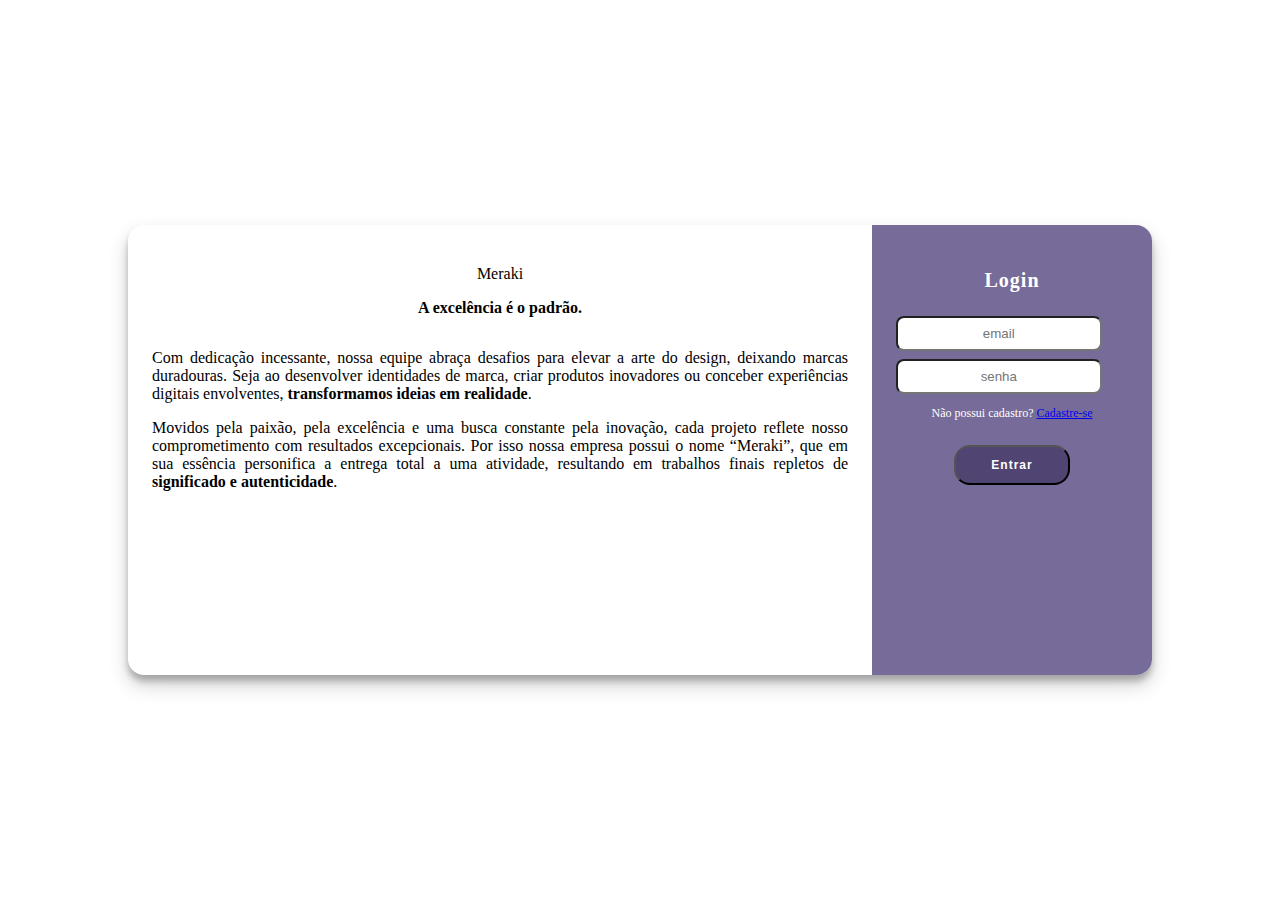
==== index.html @ 6f12db4a "Componentes iniciais" ====
<!DOCTYPE html>
<html lang="pt-br">
    <head>
        <!-- Metadados do documento -->
        <meta charset="UTF-8">
        <meta name="viewport" content="width=device-width, initial-scale=1.0">
        <meta name="author" content="Livia Hahmann">
        <meta name="description" content="Projeto Programar - Meraki">
        <meta name="keywords" content="designers, portfolio, senac">
        <meta name="robots" content="index, follow">
        <title>Meraki</title>

        <!-- Referência para uma folha de estilo em arquivo externo -->
        <link rel="stylesheet" href="./styles/index.css">
        
        <!-- Referência para código Javascript em arquivo externo -->
        <script type="text/javascript" language="javascript" src="./scripts/scripts.js"></script>
    </head>
    <body>
        <div class="container">
            <div class="box">
                <div class="info-container">
                    <p class="info-img">Meraki</p>
                    <p class="info-title">A excelência é o padrão.</p>
                    <div class="info-texto-container">
                        <p class="info-texto">
                            Com dedicação incessante, nossa equipe abraça desafios para elevar a arte do design, deixando marcas duradouras. Seja ao desenvolver identidades de marca, criar produtos inovadores ou conceber experiências digitais envolventes, <b>transformamos ideias em realidade</b>.
                        </p>
                        <p class="info-texto">
                            Movidos pela paixão, pela excelência e uma busca constante pela inovação, cada projeto reflete nosso comprometimento com resultados excepcionais. Por isso nossa empresa possui o nome “Meraki”, que em sua essência personifica a entrega total a uma atividade, resultando em trabalhos finais repletos de <b>significado e autenticidade</b>.
                        </p>
                    </div>
                </div>
                
                <div class="login-container">
                    <p class="login-title">Login</p>
                    <div class="login-input-container">
                        <input 
                            class="login-input"
                            type="email" 
                            placeholder="email"
                            id="loginEmail" 
                        >
                    </div>
                    <div class="login-input-container">
                        <input 
                            class="login-input"
                            type="password"
                            placeholder="senha" 
                            id="loginSenha"
                        >
                    </div>
                    <p class="login-cadastro">Não possui cadastro? <a href="./pages/cadastrar.html">Cadastre-se</a></p>
                    <div class="login-button-container">
                        <button type="button" class="login-button">Entrar</button>
                    </div>
                </div>
            </div>
        </div>
    </body>
</html>
---- styles/index.css ----
body, html {
    margin: 0;
    padding: 0
}

.container {
    height: 100vh;
    display: flex;
    justify-content: center;
    align-items: center;
}

.box {
    height: 50%;
    width: 80%;
    display: flex;
    border-radius: 1rem;
    box-shadow: rgba(0, 0, 0, 0.19) 0px 10px 20px, rgba(0, 0, 0, 0.23) 0px 6px 6px;
}

.info-container {
    width: 75%;
    padding: 1.5rem;
}

.info-img {
    text-align: center;
}

.info-title {
    text-align: center;
    font-weight: bold;
}

.info-texto-container {
    max-height: 300px;
    overflow-y: auto;
}

.info-texto {
    text-align: justify;
}

.login-container {
    width: 25%;
    padding: 1.5rem;
    background-color: #776C99;
    border-top-right-radius: 1rem;
    border-bottom-right-radius: 1rem;
}

.login-title {
    text-align: center;
    font-size: 1.25rem;
    color: #FFF; 
    font-weight: 600;
    letter-spacing: 1px;
    margin-bottom: 1.5rem;
}

.login-input-container {
    margin-bottom: .5rem;
    box-sizing: border-box;
}

.login-input {
    width: 80%;
    padding: .5rem;
    border-radius: .5rem;
    text-align: center;
}

.login-cadastro {
    text-align: center;
    color: #FFF;
    font-size: 0.75rem;
}

.login-button-container {
    display: flex;
    justify-content: center;
}

.login-button {
    height: 40px;
    width: 50%;
    font-size: .75rem;
    font-weight: 600;
    letter-spacing: 1px;
    border-radius: 1rem;
    background-color: #4F4472;
    color: #FFF;
    margin-top: .75rem;
}
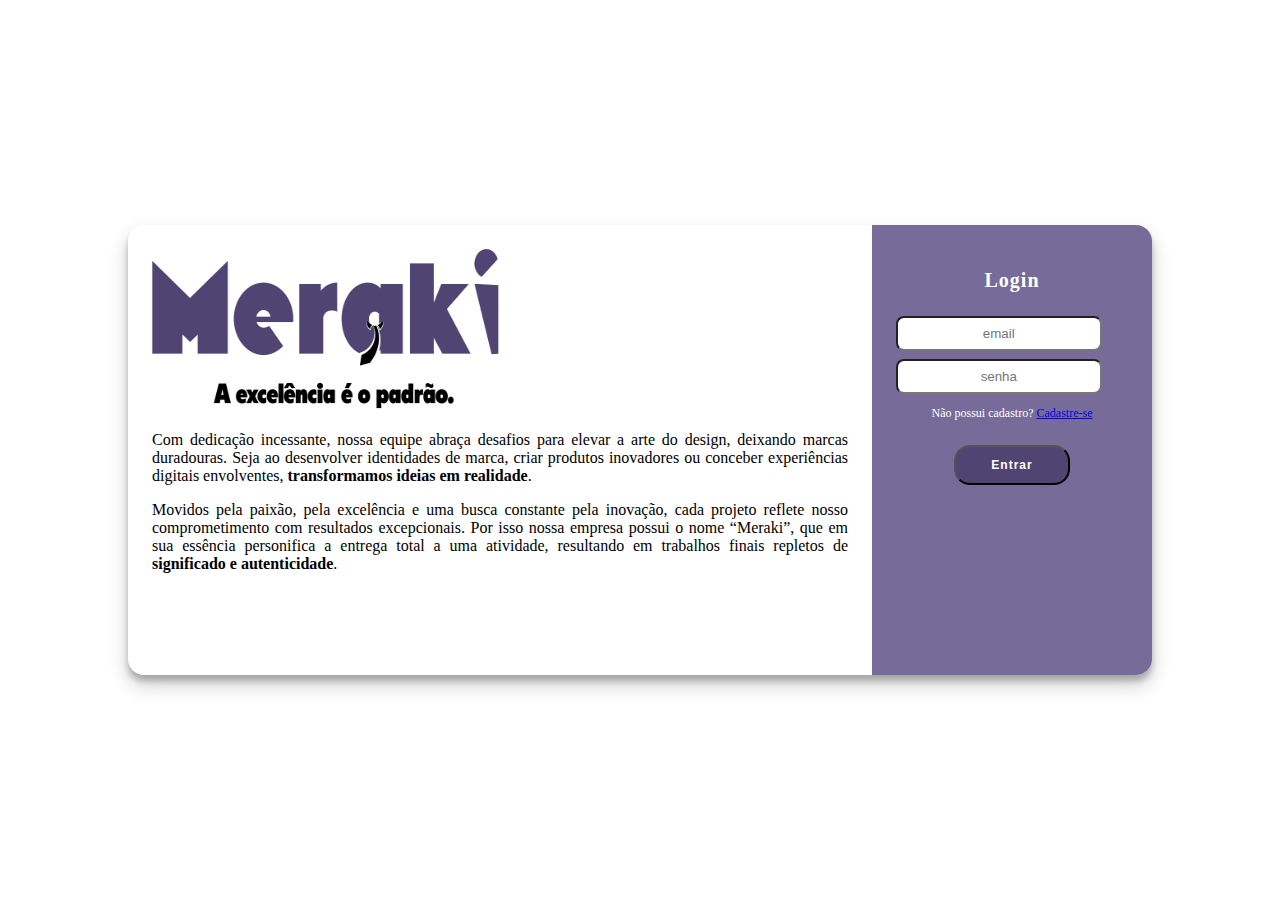
==== commit cb498830: "Pagina designers OK" ====
--- a/index.html
+++ b/index.html
@@ -1,7 +1,6 @@
 <!DOCTYPE html>
 <html lang="pt-br">
     <head>
-        <!-- Metadados do documento -->
         <meta charset="UTF-8">
         <meta name="viewport" content="width=device-width, initial-scale=1.0">
         <meta name="author" content="Livia Hahmann">
@@ -10,18 +9,20 @@
         <meta name="robots" content="index, follow">
         <title>Meraki</title>
 
-        <!-- Referência para uma folha de estilo em arquivo externo -->
         <link rel="stylesheet" href="./styles/index.css">
         
-        <!-- Referência para código Javascript em arquivo externo -->
         <script type="text/javascript" language="javascript" src="./scripts/scripts.js"></script>
     </head>
     <body>
         <div class="container">
             <div class="box">
                 <div class="info-container">
-                    <p class="info-img">Meraki</p>
-                    <p class="info-title">A excelência é o padrão.</p>
+                    <img
+                        src="../assets/meraki 1.png"
+                        alt="logo"
+                        width="350"
+                        height="162"
+                    />
                     <div class="info-texto-container">
                         <p class="info-texto">
                             Com dedicação incessante, nossa equipe abraça desafios para elevar a arte do design, deixando marcas duradouras. Seja ao desenvolver identidades de marca, criar produtos inovadores ou conceber experiências digitais envolventes, <b>transformamos ideias em realidade</b>.
@@ -31,8 +32,8 @@
                         </p>
                     </div>
                 </div>
-                
-                <div class="login-container">
+
+                <div class="login-container" id="cadastroForm">
                     <p class="login-title">Login</p>
                     <div class="login-input-container">
                         <input 
@@ -40,6 +41,7 @@
                             type="email" 
                             placeholder="email"
                             id="loginEmail" 
+                            required
                         >
                     </div>
                     <div class="login-input-container">
@@ -52,7 +54,7 @@
                     </div>
                     <p class="login-cadastro">Não possui cadastro? <a href="./pages/cadastrar.html">Cadastre-se</a></p>
                     <div class="login-button-container">
-                        <button type="button" class="login-button">Entrar</button>
+                        <button type="button" class="login-button" onclick="login()">Entrar</button>
                     </div>
                 </div>
             </div>
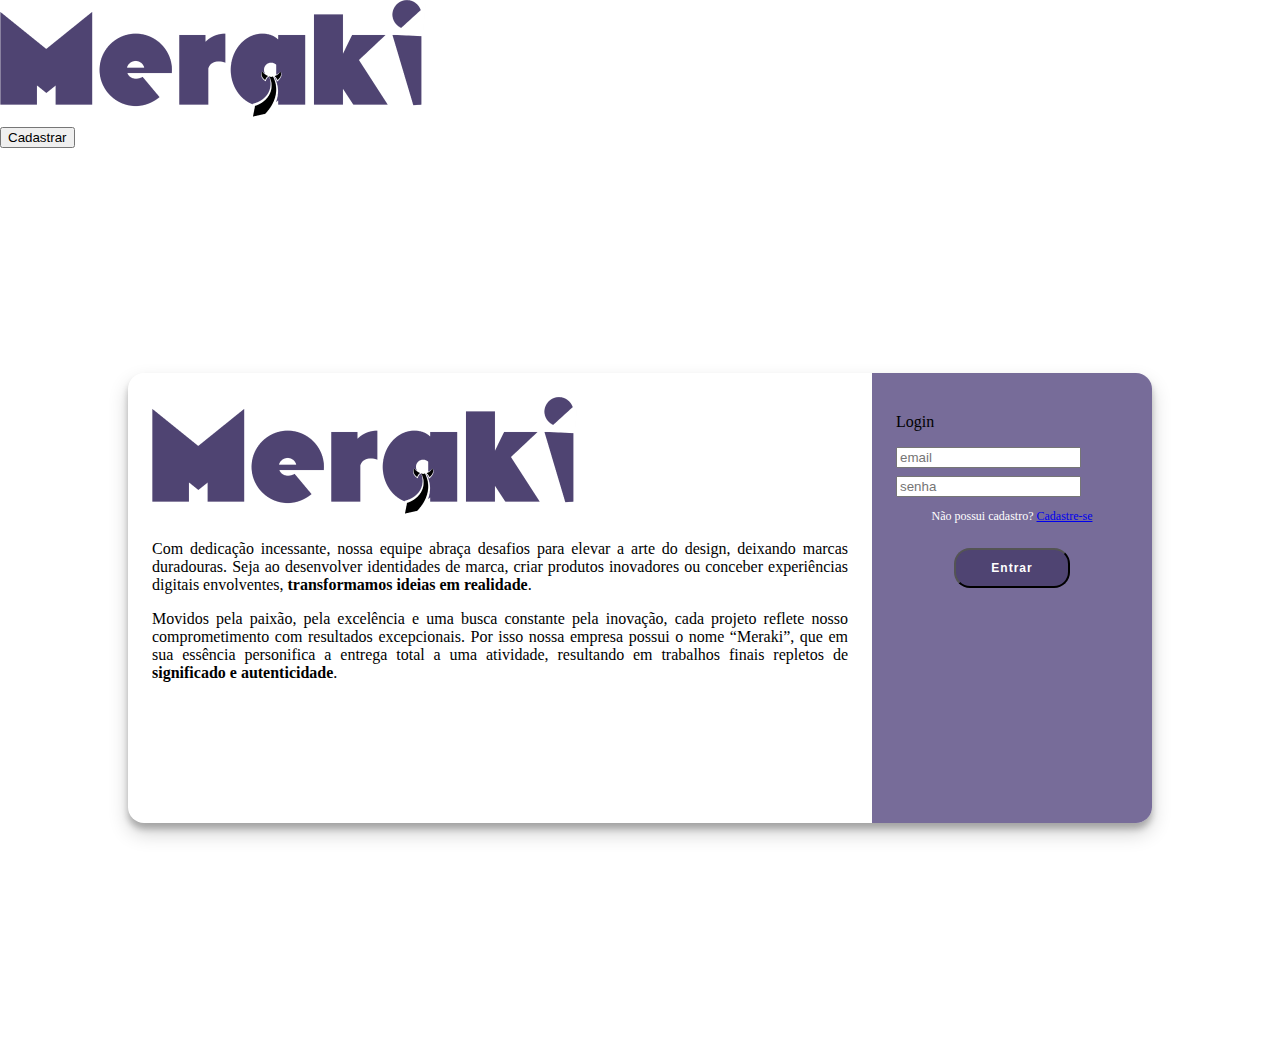
==== commit ece22482: "Estrutura dos componentes concluída" ====
--- a/index.html
+++ b/index.html
@@ -9,19 +9,34 @@
         <meta name="robots" content="index, follow">
         <title>Meraki</title>
 
-        <link rel="stylesheet" href="./styles/index.css">
-        
-        <script type="text/javascript" language="javascript" src="./scripts/scripts.js"></script>
+        <link rel="stylesheet" href="/styles/index.css">
+        <link href="https://cdn.jsdelivr.net/npm/bootstrap@5.3.2/dist/css/bootstrap.min.css" rel="stylesheet" integrity="sha384-T3c6CoIi6uLrA9TneNEoa7RxnatzjcDSCmG1MXxSR1GAsXEV/Dwwykc2MPK8M2HN" crossorigin="anonymous" />
+        <script type="text/javascript" language="javascript" src="/scripts/scripts.js"></script>
+        <script src="https://cdn.jsdelivr.net/npm/bootstrap@5.3.2/dist/js/bootstrap.bundle.min.js" integrity="sha384-C6RzsynM9kWDrMNeT87bh95OGNyZPhcTNXj1NW7RuBCsyN/o0jlpcV8Qyq46cDfL" crossorigin="anonymous"></script>
     </head>
     <body>
+        <div id="alertaErro" class="alerta alerta-erro"></div>
+
+        <nav class="navbar bg-body-tertiary p-3">
+            <div class="container-fluid">
+            <a class="navbar-brand">
+                <img src="/assets/logo.png" alt="logo" class="img-fluid w-25" />
+            </a>
+            <div class="d-flex">
+                <a href="/pages/cadastrar.html">
+                    <button class="btn btn-outline-primary px-3" type="button">Cadastrar</button>
+                </a>
+            </div>
+            </div>
+        </nav>
+
         <div class="container">
             <div class="box">
-                <div class="info-container">
+                <div class="info-container text-center">
                     <img
-                        src="../assets/meraki 1.png"
+                        class="img-fluid mt-5 mb-4"
+                        src="/assets/logo.png"
                         alt="logo"
-                        width="350"
-                        height="162"
                     />
                     <div class="info-texto-container">
                         <p class="info-texto">
@@ -34,25 +49,14 @@
                 </div>
 
                 <div class="login-container" id="cadastroForm">
-                    <p class="login-title">Login</p>
+                    <p class="h3 text-center text-light my-4">Login</p>
                     <div class="login-input-container">
-                        <input 
-                            class="login-input"
-                            type="email" 
-                            placeholder="email"
-                            id="loginEmail" 
-                            required
-                        >
+                        <input type="text" class="form-control" placeholder="email" id="loginEmail">
                     </div>
                     <div class="login-input-container">
-                        <input 
-                            class="login-input"
-                            type="password"
-                            placeholder="senha" 
-                            id="loginSenha"
-                        >
+                        <input type="password" class="form-control" placeholder="senha" id="loginSenha">
                     </div>
-                    <p class="login-cadastro">Não possui cadastro? <a href="./pages/cadastrar.html">Cadastre-se</a></p>
+                    <p class="login-cadastro">Não possui cadastro? <a href="/pages/cadastrar.html">Cadastre-se</a></p>
                     <div class="login-button-container">
                         <button type="button" class="login-button" onclick="login()">Entrar</button>
                     </div>
--- a/styles/index.css
+++ b/styles/index.css
@@ -91,4 +91,22 @@
     background-color: #4F4472;
     color: #FFF;
     margin-top: .75rem;
+}
+
+.alerta {
+    display: none;
+    position: fixed;
+    top: 10%;
+    left: 50%;
+    transform: translate(-50%, -50%);
+    padding: 20px;
+    margin: 10px 0;
+    border: 1px solid transparent;
+    border-radius: 4px;
+}
+
+.alerta-erro {
+    color: #a94442;
+    background-color: #f2dede;
+    border-color: #ebccd1;
 }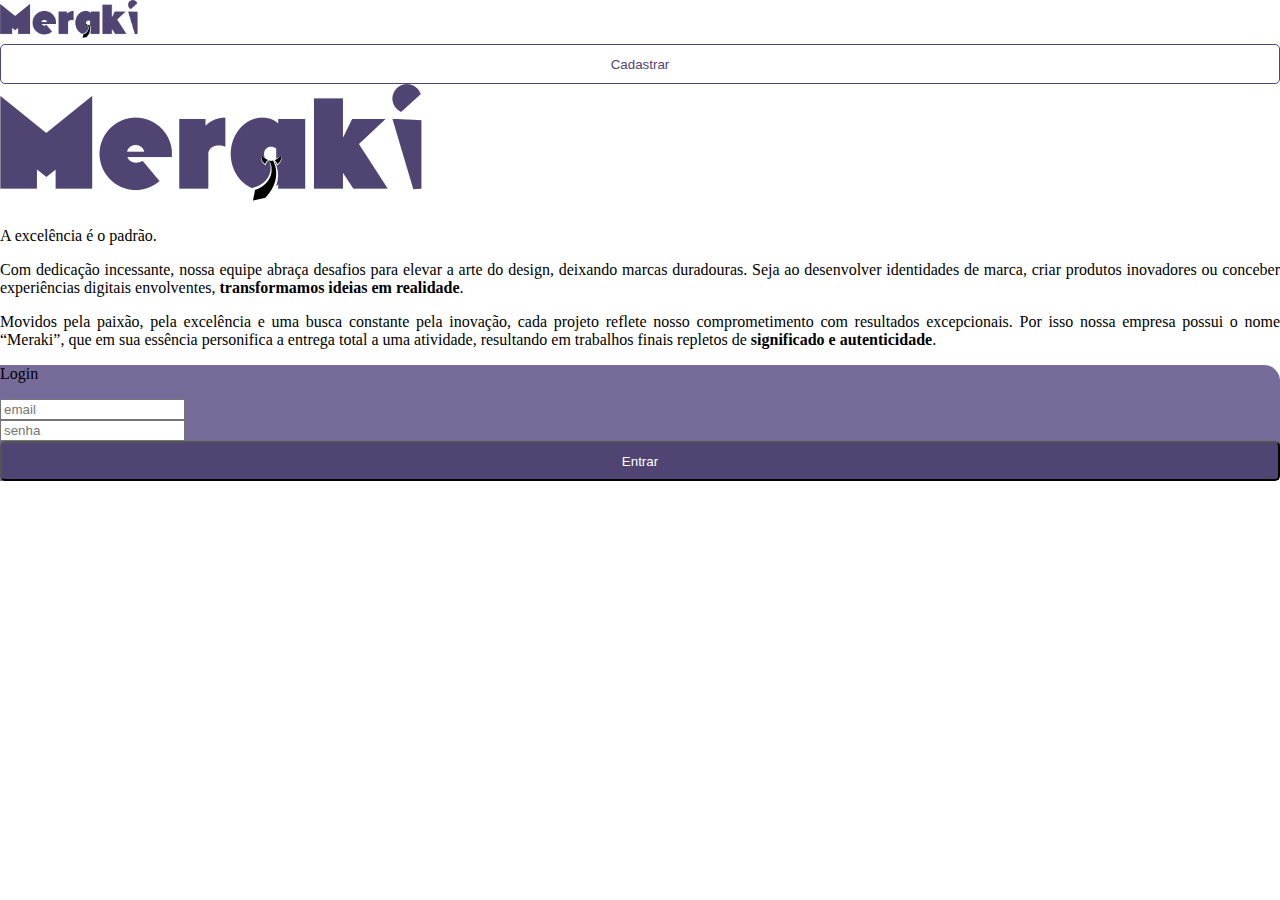
==== commit 7e180372: "Ajuste responsividade" ====
--- a/index.html
+++ b/index.html
@@ -9,57 +9,55 @@
         <meta name="robots" content="index, follow">
         <title>Meraki</title>
 
-        <link rel="stylesheet" href="/styles/index.css">
+        <link rel="stylesheet" href="/styles/acesso.css">
         <link href="https://cdn.jsdelivr.net/npm/bootstrap@5.3.2/dist/css/bootstrap.min.css" rel="stylesheet" integrity="sha384-T3c6CoIi6uLrA9TneNEoa7RxnatzjcDSCmG1MXxSR1GAsXEV/Dwwykc2MPK8M2HN" crossorigin="anonymous" />
+        
         <script type="text/javascript" language="javascript" src="/scripts/scripts.js"></script>
         <script src="https://cdn.jsdelivr.net/npm/bootstrap@5.3.2/dist/js/bootstrap.bundle.min.js" integrity="sha384-C6RzsynM9kWDrMNeT87bh95OGNyZPhcTNXj1NW7RuBCsyN/o0jlpcV8Qyq46cDfL" crossorigin="anonymous"></script>
     </head>
     <body>
         <div id="alertaErro" class="alerta alerta-erro"></div>
-
-        <nav class="navbar bg-body-tertiary p-3">
-            <div class="container-fluid">
-            <a class="navbar-brand">
-                <img src="/assets/logo.png" alt="logo" class="img-fluid w-25" />
-            </a>
-            <div class="d-flex">
-                <a href="/pages/cadastrar.html">
-                    <button class="btn btn-outline-primary px-3" type="button">Cadastrar</button>
-                </a>
-            </div>
-            </div>
-        </nav>
-
-        <div class="container">
-            <div class="box">
-                <div class="info-container text-center">
-                    <img
-                        class="img-fluid mt-5 mb-4"
-                        src="/assets/logo.png"
-                        alt="logo"
-                    />
-                    <div class="info-texto-container">
-                        <p class="info-texto">
-                            Com dedicação incessante, nossa equipe abraça desafios para elevar a arte do design, deixando marcas duradouras. Seja ao desenvolver identidades de marca, criar produtos inovadores ou conceber experiências digitais envolventes, <b>transformamos ideias em realidade</b>.
-                        </p>
-                        <p class="info-texto">
-                            Movidos pela paixão, pela excelência e uma busca constante pela inovação, cada projeto reflete nosso comprometimento com resultados excepcionais. Por isso nossa empresa possui o nome “Meraki”, que em sua essência personifica a entrega total a uma atividade, resultando em trabalhos finais repletos de <b>significado e autenticidade</b>.
-                        </p>
+        
+        <div class="container-fluid" style="height: 100dvh">
+            <nav class="navbar bg-body-tertiary">
+                <div class="container-fluid row">
+                    <a class="col navbar-brand">
+                        <img src="/assets/logo.png" alt="logo" class="img-fluid" style="height: 2.5rem"/>
+                    </a>
+                    <div class="col d-flex justify-content-end">
+                        <a href="/pages/cadastrar.html">
+                            <button class="button-outline px-3" type="button">Cadastrar</button>
+                        </a>
                     </div>
                 </div>
+            </nav>
 
-                <div class="login-container" id="cadastroForm">
-                    <p class="h3 text-center text-light my-4">Login</p>
-                    <div class="login-input-container">
-                        <input type="text" class="form-control" placeholder="email" id="loginEmail">
+            <div class="container-fluid d-flex justify-content-center align-items-center mt-lg-5 mt-3">
+                <div class="container row justify-content-center">
+                    <div class="col-lg-7 col-12 text-center px-lg-4 mb-3">
+                        <img class="img-fluid p-4" src="/assets/logo.png" alt="logo"/>
+                        <div>
+                            <p class="h4 mb-4">A excelência é o padrão.</p>
+                            <p class="info-texto">
+                                Com dedicação incessante, nossa equipe abraça desafios para elevar a arte do design, deixando marcas duradouras. Seja ao desenvolver identidades de marca, criar produtos inovadores ou conceber experiências digitais envolventes, <b>transformamos ideias em realidade</b>.
+                            </p>
+                            <p class="info-texto">
+                                Movidos pela paixão, pela excelência e uma busca constante pela inovação, cada projeto reflete nosso comprometimento com resultados excepcionais. Por isso nossa empresa possui o nome “Meraki”, que em sua essência personifica a entrega total a uma atividade, resultando em trabalhos finais repletos de <b>significado e autenticidade</b>.
+                            </p>
+                        </div>
                     </div>
-                    <div class="login-input-container">
-                        <input type="password" class="form-control" placeholder="senha" id="loginSenha">
-                    </div>
-                    <p class="login-cadastro">Não possui cadastro? <a href="/pages/cadastrar.html">Cadastre-se</a></p>
-                    <div class="login-button-container">
-                        <button type="button" class="login-button" onclick="login()">Entrar</button>
-                    </div>
+    
+                    <form class="col-lg-5 col-12 login-container p-lg-5 px-4 pb-4 mb-lg-0 mb-5">
+                        <p class="h2 text-center text-light my-4 ">Login</p>
+                        <div class="mb-2">
+                            <input type="text" class="form-control" placeholder="email" id="loginEmail">
+                        </div>
+                        <div class="mb-4">
+                            <input type="password" class="form-control" placeholder="senha" id="loginSenha">
+                        </div>
+                        
+                        <button type="button" class="button" onclick="login()">Entrar</button>
+                    </form>
                 </div>
             </div>
         </div>
--- a/styles/acesso.css
+++ b/styles/acesso.css
@@ -0,0 +1,61 @@
+body, html {
+    margin: 0;
+    padding: 0
+}
+
+.info-texto {
+    text-align: justify;
+}
+
+.login-container {
+    background-color: #776C99;
+    border-top-right-radius: 1rem;
+    border-bottom-right-radius: 1rem;
+}
+
+.button {
+    height: 40px;
+    width: 100%;
+    border-radius: 5px;
+    background-color: #4F4472;
+    color: #FFF;
+}
+
+.button-outline {
+    height: 40px;
+    width: 100%;
+    border-radius: 5px;
+    background-color: white;
+    color: #4F4472;
+    border: 1px solid #4F4472 !important;
+}
+
+.button-outline:hover {
+    background-color: #4F4472;
+    color: white;
+}
+
+.alerta {
+    display: none;
+    position: fixed;
+    top: 10%;
+    left: 50%;
+    transform: translate(-50%, -50%);
+    padding: 20px;
+    margin: 10px 0;
+    border: 1px solid transparent;
+    border-radius: 4px;
+}
+
+.alerta-erro {
+    color: #a94442;
+    background-color: #f2dede;
+    border-color: #ebccd1;
+}
+
+@media screen and (max-width: 1024px) {
+    .login-container {
+        background-color: #776C99;
+        border-radius: 1rem;
+    }
+}